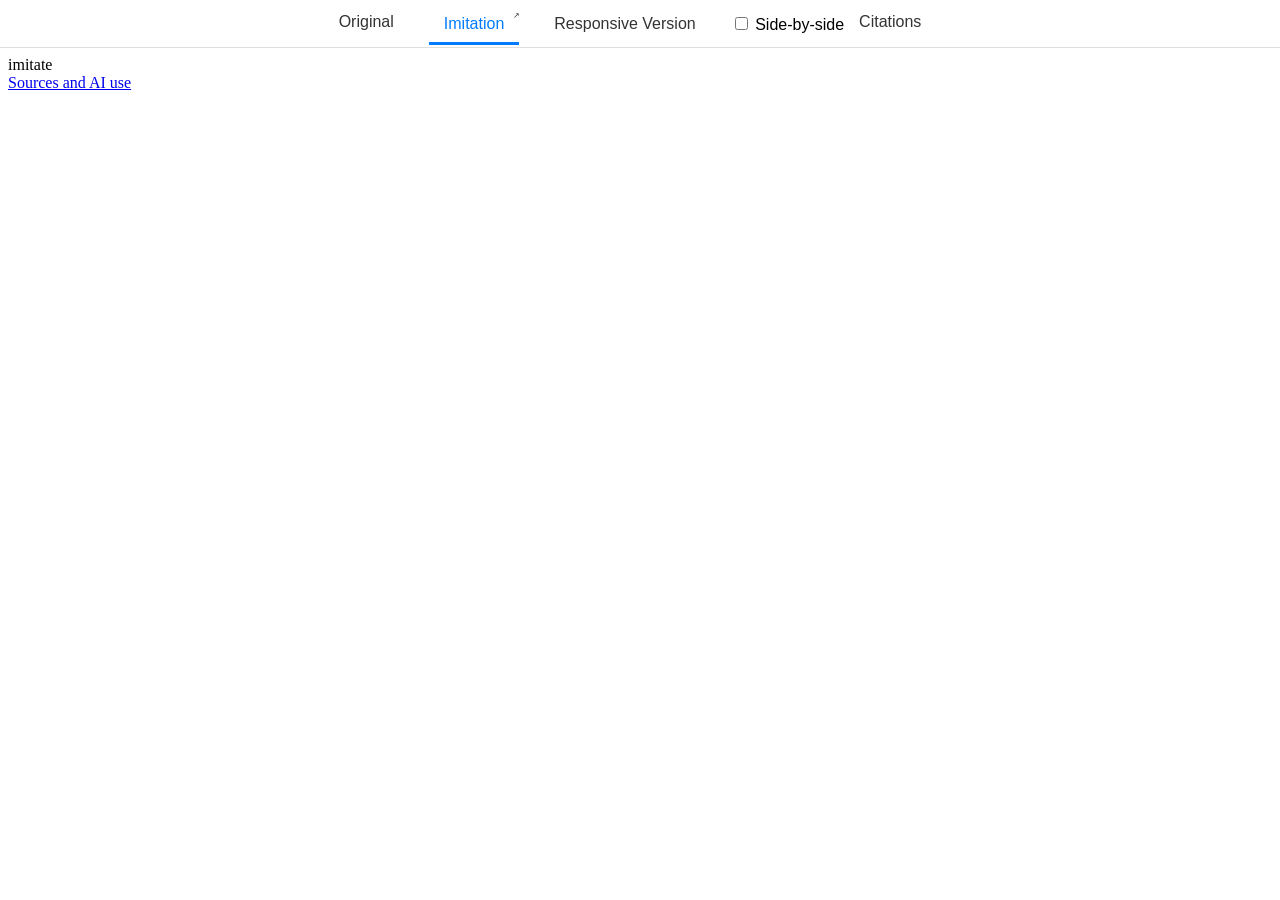
==== index.html @ 4aba3b2d "Initial commit" ====
<!DOCTYPE html>
<!-- Change the original image and its source caption below. Keep the viewer structure. -->
<html lang="en">

<head>
  <meta charset="utf-8" />
  <meta name="viewport" content="width=device-width" />
  <title>Imitation Project</title>
  <link href="do_not_modify/style.css" rel="stylesheet" type="text/css" />
</head>

<body class="imitation">
  <header>
    <nav>
      <a class="orig-link" href="#original">Original</a>
      <span>
        <a href="#imitation" class="active">Imitation</a>
        <a href="imitation.html" class="popout-link imitation" target="_blank" rel="noopener" aria-label="Open design in a new tab"></a>
      </span>
      <span>
        <a href="#responsive" class="">Responsive Version</a>
        <a href="responsive.html" class="popout-link responsive" target="_blank" rel="noopener" aria-label="Open design in a new tab"></a>
      </span>
      <label class="sbs-toggle">
        <input type="checkbox" id="sbs">
        Side-by-side
      </label>
      <a href="citations.html" target="_blank" rel="noopener">Citations</a>
    </nav>
    <div class="popout-bar">
      <button id="minimize" aria-label="Toggle navigation"><svg xmlns="http://www.w3.org/2000/svg" width="24" height="24" fill="none"
          stroke="currentColor" stroke-width="2" stroke-linecap="round" stroke-linejoin="round"
          class="feather feather-arrow-up" viewBox="0 0 24 12">
          <polyline points="5 12 12 5 19 12"></polyline>
        </svg></button>


    </div>
  </header>
  <main>
    <div id="original" class="content">
      <div class="center">
        <!-- IMAGE TAG BELOW -->
        <!-- FIX SRC= AS NEEDED -->
        <figure>
          <img src=".lesson/assets/inout.png" alt="Example print layout; replace with your chosen original" />
          <!--<img src="original.jpg" />-->
          <figcaption>
            Example layout — replace this image and credit your original source here.
          </figcaption>
        </figure>
        <!-- END OF IMAGE TAG -->
        <!-- NOTHING ELSE TO EDIT HERE -->
      </div>
    </div>
    <div id="imitation" class="visible content">
      <iframe title="Fixed-size imitation" src="imitation.html"></iframe>
    </div>
    <div id="responsive" class="content">
      <iframe title="Responsive adaptation" src="responsive.html"></iframe>
    </div>
  </main>

  <script src="do_not_modify/script.js"></script>
</body>

</html>
---- do_not_modify/style.css ----
/***
 This code runs the overview view in
 index.html.

 NOT INTENDED TO BE MODIFIED BY STUDENTS
 (though if you want to change colors or 
 fonts or something, feel free)
***/

html {
  font-family: Verdana, Geneva, Tahoma, sans-serif;
}

body {
  margin: 0;
  padding: 0;
}
main iframe {
  width: 100%;
  height: calc(100vh - 68px);
  border: none;
}

main {
  padding: 8px;
}

.sbs main > div {
  border: 1px inset;
}

nav {
  margin: auto;
  display: flex;
  padding: 10px;
  align-items: center;
  justify-content: center;
  border-bottom: 1px solid #ddd; /* Adds a bottom border for the tab container */
}

nav a {
  padding: 10px 15px;
  color: #333;
  text-decoration: none;
  border-bottom: 3px solid transparent; /* Transparent border initially */
  margin-right: 20px;
  font-size: 16px;
  transition: border-color 300ms, color 300ms;
}

nav a:hover {
  color: #007bff; /* Change color on hover */
}

nav a.active {
  border-bottom: 3px solid #007bff; /* Underline active tab */
  color: #007bff;
}

.center figure {
  display: grid;
  grid-template-rows: 1fr auto; /* Image stretches, caption gets auto height */
  grid-template-columns: 1fr; /* Single column */
  align-items: center; /* Align items within their grid cells */
  justify-items: center;
  max-width: 100%; /* Prevent figure from overflowing horizontally */
  max-height: 100%; /* Prevent figure from overflowing vertically */
  margin: 0; /* Remove default margin */
  box-sizing: border-box;
  overflow: hidden; /* Prevent overflow */
}

.center img {
  max-width: 100%; /* Ensure the image doesn’t overflow horizontally */
  min-height: 100%; /* Force the image to fill the available height */
  max-height: 100%; /* Ensure the image doesn’t overflow vertically */
  width: auto; /* Maintain aspect ratio */
  object-fit: contain; /* Ensure the image fits nicely */
  grid-row: 1; /* Place the image in the first row */
}

.center figcaption {
  max-width: 100%; /* Ensure caption doesn’t overflow */
  word-wrap: break-word; /* Handle long words or links gracefully */
  text-align: center; /* Center-align the caption text */
  margin: 8px 0; /* Add spacing */
  font-size: 14px; /* Adjust font size as needed */
  grid-row: 2; /* Place the caption in the second row */
}

.content {
  opacity: 0;
  pointer-events: none;
}
.visible {
  display: block;
  opacity: 1;
  pointer-events: all;
  transition: opacity 500ms;
}
main {
  position: relative;
}
main div {
  position: absolute;
  top: 0;
  left: 0;
  width: calc(100% - 4px);
  height: calc(100vh - 66px);
}

/* Side-by-side code */

.sbs main {
  display: flex;
  gap: 10px;
}
/* Get rid of absolute positioning we used for cross-fade */
.sbs div {
  position: initial;
  box-sizing: border-box;
}
/* Just toggle display : block to display: none
Old-school style... */
.sbs .content {
  display: none;
}
.sbs .visible {
  display: block;
}
/* ALWAYS show the original */
.sbs #original {
  display: block;
  opacity: 1;
}
.orig-link {
  transition: opacity 300ms;
}
/* Don't show the original tab */
.sbs .orig-link {
  opacity: 0;
}
.sbs-toggle {
  transition: opacity 300ms;
}
.original .sbs-toggle {
  opacity: 0;
}

/* Popout link code */
header {
  position: sticky;
  top: 0;
  height: 48px;
}
.popout-bar {
  opacity: 0;
  transition: opacity 300ms;
}
header:hover .popout-bar {
  opacity: 1;
}
.popout-bar {
  display: flex;
  margin: auto;
  align-items: center;
  justify-content: flex-end;
  gap: 8px;
}

.popout-link {
  display: none;
  position: absolute;
  right: -16px;
  top: 0;
  padding-top: 0;
  margin-top: -4px;
}
nav span {
  position: relative;
}
.imitation .popout-link.imitation {
  display: inline-block;
}
.responsive .popout-link.responsive {
  display: inline-block;
}

#minimize {
  transition: transform 300ms;
  background: transparent;
  border: none;
}
header.minimized #minimize {
  transform: rotate(180deg);
}
header {
  transition: transform 300ms;
  z-index: 2;
}
header nav {
  height: 48px;
  box-sizing: border-box;
}
.minimized {
  transform: translateY(-48px);
}
.popout-link::after {
  content: "↗";
  font-size: 8px;
  vertical-align: super;
}
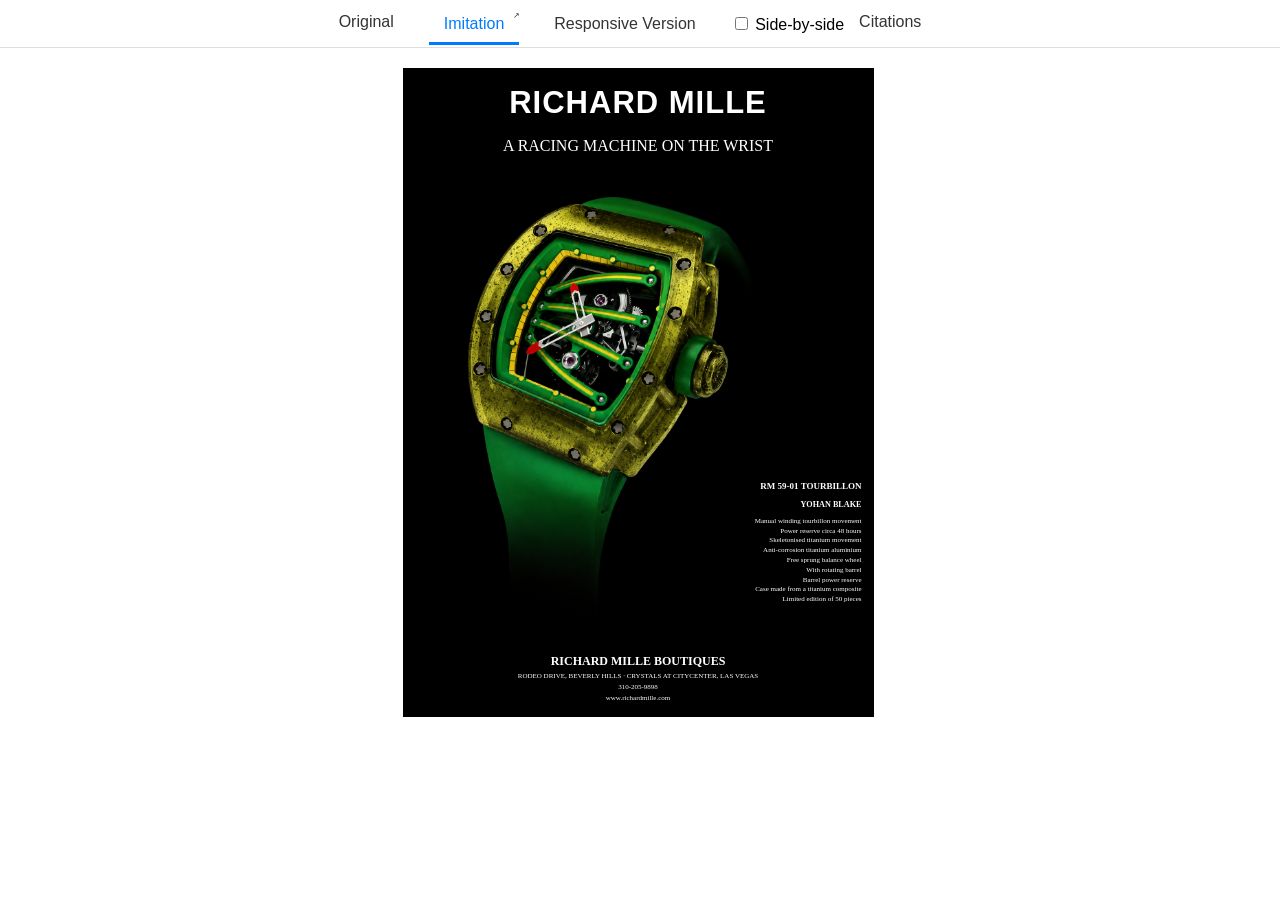
==== commit 44c14861: "Refactor code structure for improved readability and maintainability" ====
--- a/index.html
+++ b/index.html
@@ -43,10 +43,10 @@
         <!-- IMAGE TAG BELOW -->
         <!-- FIX SRC= AS NEEDED -->
         <figure>
-          <img src=".lesson/assets/inout.png" alt="Example print layout; replace with your chosen original" />
+          <img src="images/original%20watch.jpeg" alt="Original watch reference image" />
           <!--<img src="original.jpg" />-->
           <figcaption>
-            Example layout — replace this image and credit your original source here.
+            Original watch — reference image for the imitation.
           </figcaption>
         </figure>
         <!-- END OF IMAGE TAG -->
